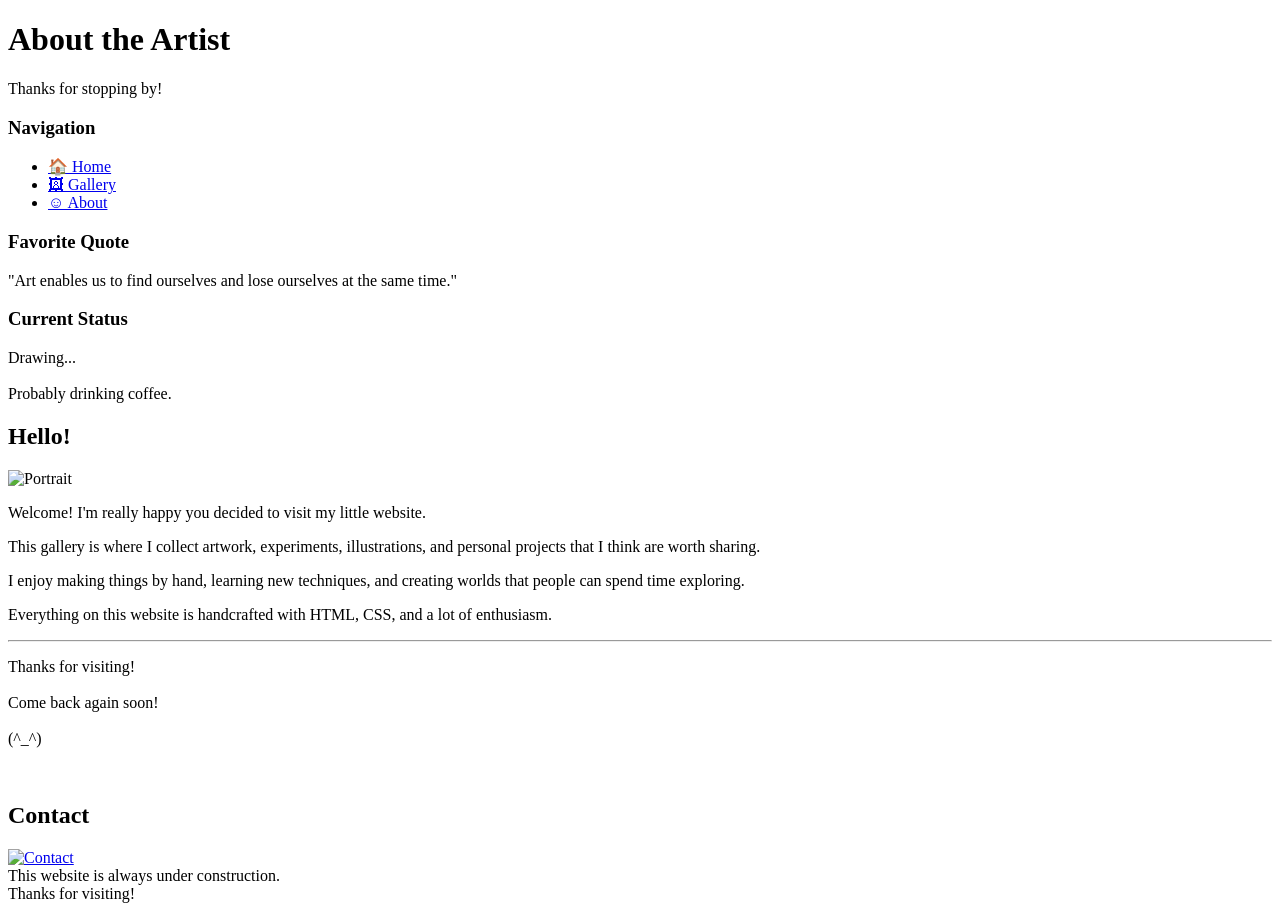
==== about.html @ c36dbe22 "Add files via upload" ====
<!DOCTYPE html>
<html lang="en">

<head>

    <meta charset="UTF-8">
    <meta name="viewport" content="width=device-width, initial-scale=1.0">

    <title>About Me</title>

    <link rel="stylesheet" href="css/style.css">
    <link rel="icon" type="image/png" href="images/favicon.png">

</head>

<body>

<div class="wrapper">

    <!-- ========================================= -->
    <!--                  HEADER                    -->
    <!-- ========================================= -->

    <div class="window header">

        <h1 class="title">

            About the Artist

        </h1>

        <div class="subtitle">

            Thanks for stopping by!

        </div>

    </div>

    <!-- ========================================= -->
    <!--               PAGE LAYOUT                 -->
    <!-- ========================================= -->

    <div class="layout">

        <!-- ===================================== -->
        <!--                 SIDEBAR               -->
        <!-- ===================================== -->

        <aside class="sidebar">

            <div class="window sidebar-box">

                <h3>Navigation</h3>

                <ul class="nav">

                    <li><a href="index.html">🏠 Home</a></li>

                    <li><a href="gallery.html">🖼 Gallery</a></li>

                    <li><a href="about.html">☺ About</a></li>

                </ul>

            </div>

            <div class="window sidebar-box">

                <h3>Favorite Quote</h3>

                <p class="quote">

                    "Art enables us to find ourselves and lose ourselves at the same time."

                </p>

            </div>

            <div class="window sidebar-box">

                <h3>Current Status</h3>

                <p class="small-text center">

                    Drawing...

                    <br><br>

                    Probably drinking coffee.

                </p>

            </div>

        </aside>

        <!-- ===================================== -->
        <!--              MAIN CONTENT             -->
        <!-- ===================================== -->

        <main class="content">

            <div class="window">

                <h2 class="section-title">

                    Hello!

                </h2>

                <!-- ================================= -->
                <!-- Replace portrait.png with yours   -->
                <!-- ================================= -->

                <img
                    class="profile-image"
                    src="images/portrait.png"
                    alt="Portrait">

                <p class="paragraph">

                    Welcome!

                    I'm really happy you decided to visit my
                    little website.

                </p>

                <p class="paragraph">

                    This gallery is where I collect artwork,
                    experiments, illustrations, and personal
                    projects that I think are worth sharing.

                </p>

                <p class="paragraph">

                    I enjoy making things by hand, learning
                    new techniques, and creating worlds that
                    people can spend time exploring.

                </p>

                <p class="paragraph">

                    Everything on this website is handcrafted
                    with HTML, CSS, and a lot of enthusiasm.

                </p>

                <hr class="divider">

                <p class="center">

                    Thanks for visiting!

                    <br><br>

                    Come back again soon!

                    <br><br>

                    (^_^)

                </p>

            </div>

            <br>

            <div class="window">

                <h2 class="section-title">

                    Contact

                </h2>

                    <div class="center">

                        <!-- Replace contact_button.png with your own button -->

                        <a href="#">

                            <img
                                src="images/contact_button.png"
                                class="pixel-button"
                                alt="Contact">

                        </a>

                    </div>

            </div>

        </main>

    </div>

    <!-- ========================================= -->
    <!--                  FOOTER                    -->
    <!-- ========================================= -->

    <div class="footer">

        This website is always under construction.

        <br>

        Thanks for visiting!

    </div>

</div>

</body>
</html>
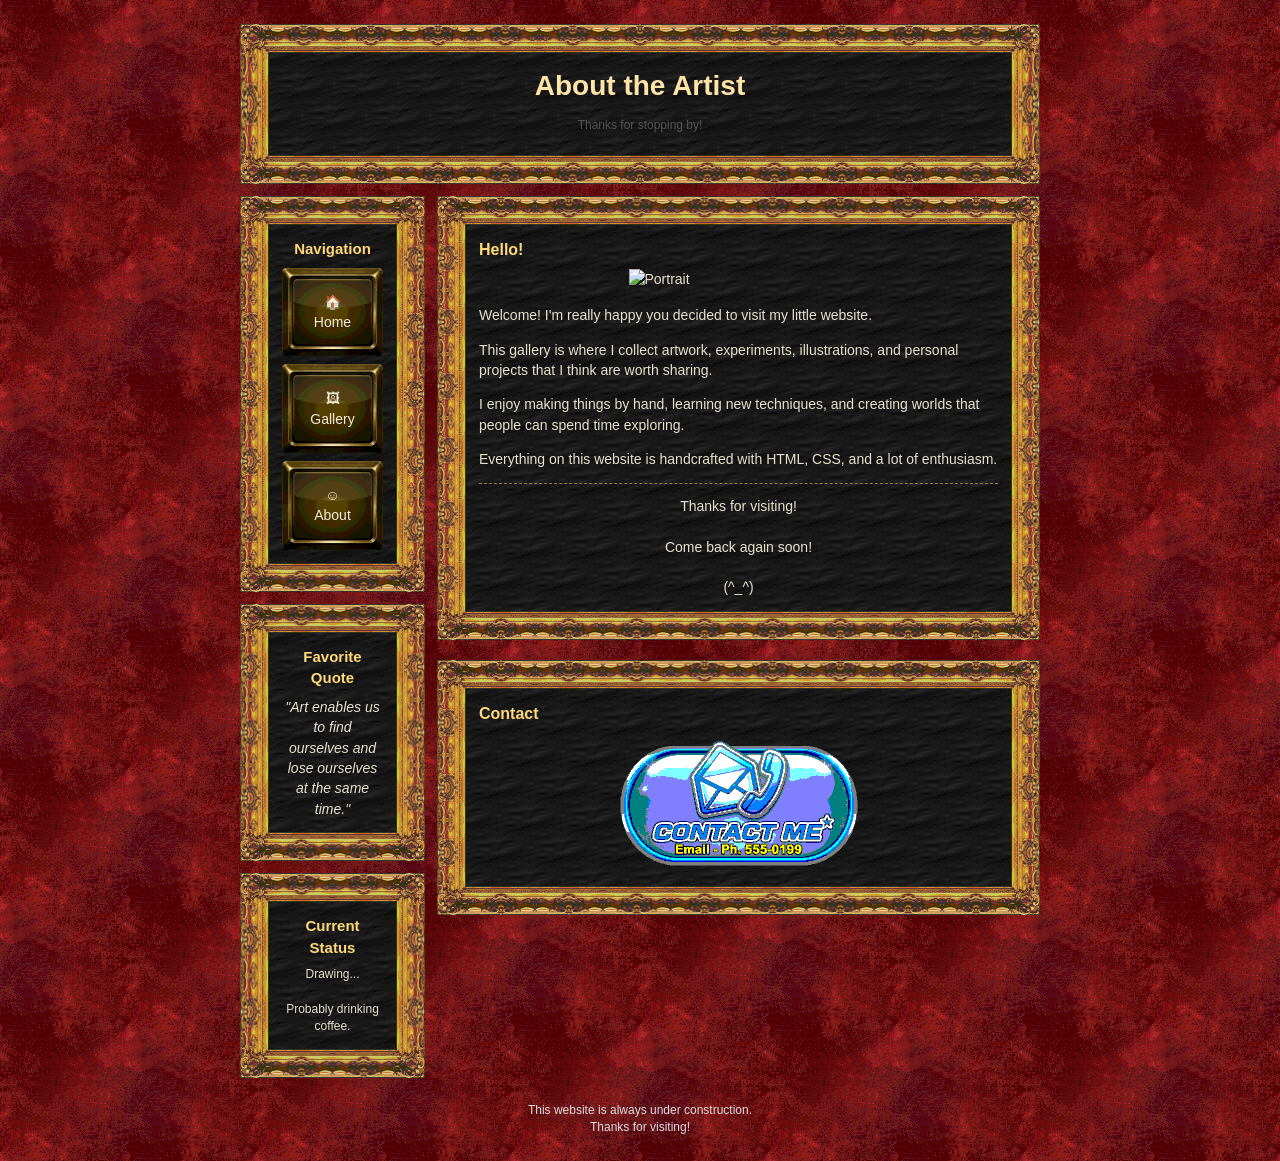
==== commit becd2115: "Change profile image format from PNG to GIF" ====
--- a/about.html
+++ b/about.html
@@ -115,7 +115,7 @@
 
                 <img
                     class="profile-image"
-                    src="images/portrait.png"
+                    src="images/portrait.gif"
                     alt="Portrait">
 
                 <p class="paragraph">
--- a/css/style.css
+++ b/css/style.css
@@ -0,0 +1,560 @@
+/* ===========================================================
+   GEOCITIES ART GALLERY
+   style.css
+
+   Best viewed at 1024×768
+   Hand-crafted with too much caffeine.
+   =========================================================== */
+
+*{
+    margin:0;
+    padding:0;
+    box-sizing:border-box;
+}
+
+body{
+    background:#2f3555 url("../images/bg_tile.png") repeat;
+    color:#e8e1cf;
+    font-family:Verdana, Arial, sans-serif;
+    font-size:14px;
+    line-height:1.45;
+}
+
+a{
+    color:#8fd5ff;
+    text-decoration:underline;
+}
+
+a:visited{
+    color:#d6b3ff;
+}
+
+a:hover{
+    color:#fff6a3;
+}
+
+img{
+    display:block;
+    max-width:100%;
+    height:auto;
+
+    image-rendering:pixelated;
+}
+
+/* ===============================
+   MAIN LAYOUT
+   =============================== */
+
+.wrapper{
+    width:800px;
+    margin:24px auto;
+}
+
+.header{
+    margin-bottom:12px;
+}
+
+.window{
+
+    border:30px solid transparent;
+
+    border-image-source:url("../images/border.png");
+    border-image-slice:30 fill;
+    border-image-repeat:round;
+
+    background:
+        url("../images/paper_tile.png")
+        repeat;
+
+    padding:12px;
+
+    overflow:hidden;
+}
+
+.layout{
+    display:flex;
+    gap:12px;
+}
+
+.sidebar{
+    width:185px;
+    flex-shrink:0;
+}
+
+.content{
+    flex:1;
+}
+
+/* ===============================
+   TITLES
+   =============================== */
+
+.title{
+    font-family:"Trebuchet MS", Verdana, sans-serif;
+    font-size:28px;
+    text-align:center;
+    color:#ffe4a8;
+    margin-bottom:10px;
+}
+
+.subtitle{
+    font-size:12px;
+    text-align:center;
+    margin-bottom:8px;
+    color:#555;
+}
+
+.section-title{
+    font-size:16px;
+    font-weight:bold;
+    margin-bottom:8px;
+    color:#ffd879;
+}
+
+/* ===============================
+   SIDEBAR
+   =============================== */
+
+.sidebar-box{
+    margin-bottom:12px;
+}
+
+.sidebar-box h3{
+    text-align:center;
+    margin-bottom:8px;
+    font-size:15px;
+    color:#ffd879;
+}
+
+.nav{
+
+    list-style:none;
+
+    display:flex;
+
+    flex-direction:column;
+
+    gap:8px;
+
+}
+
+.nav li{
+
+    margin:0;
+
+}
+
+.nav a{
+
+    display:flex;
+
+    align-items:center;
+    justify-content:center;
+
+    min-height:48px;
+
+    padding:8px 12px;
+
+    border:16px solid transparent;
+
+    border-image-source:url("../images/button_border.png");
+    border-image-slice:16 fill;
+    border-image-repeat:round;
+
+    background:transparent;
+
+    color:#f2ead8;
+
+    text-decoration:none;
+
+    text-align:center;
+
+    transition:
+        transform .08s,
+        filter .08s,
+        color .08s;
+
+}
+
+.nav a:hover{
+
+    transform:translateX(2px);
+
+    filter:brightness(1.08);
+
+    color:#ffffff;
+
+}
+
+.nav a:active{
+
+    transform:translateY(1px);
+
+    filter:brightness(.92);
+
+}
+
+.small-text{
+    font-size:12px;
+}
+
+/* ===============================
+   CONTENT
+   =============================== */
+
+.site-logo{
+
+    display:block;
+
+    margin:0 auto 10px auto;
+
+}
+
+.hero{
+    margin-bottom:15px;
+}
+
+.hero img{
+
+    width:100%;
+
+    display:block;
+
+}
+
+.paragraph{
+    margin-bottom:14px;
+}
+
+.center{
+    text-align:center;
+}
+
+.left{
+    text-align:left;
+}
+
+.right{
+    text-align:right;
+}
+
+.mt{
+    margin-top:12px;
+}
+
+.mb{
+    margin-bottom:12px;
+}
+
+/* ===============================
+   IMAGE HELPERS
+   =============================== */
+
+.full-width{
+    width:100%;
+}
+
+.center-image{
+    display:block;
+    margin:auto;
+}
+
+.pixel{
+    image-rendering:pixelated;
+}
+
+.framed{
+    border:2px solid #8f7d5a;
+}
+
+/* ===============================
+   GALLERY
+   =============================== */
+
+.gallery-card{
+    margin-bottom:18px;
+}
+
+.gallery-thumb{
+    width:100%;
+    margin-bottom:10px;
+}
+
+.gallery-card h2{
+    margin-bottom:8px;
+    color:#7b2500;
+}
+
+.read-button{
+
+    display:inline-flex;
+
+    align-items:center;
+    justify-content:center;
+
+    min-height:48px;
+
+    padding:8px 12px;
+
+    border:16px solid transparent;
+
+    border-image-source:url("../images/button_border.png");
+    border-image-slice:16 fill;
+    border-image-repeat:round;
+
+    background:transparent;
+
+    color:#f2ead8;
+
+    text-decoration:none;
+
+    font-weight:bold;
+
+    text-align:center;
+
+    transition:
+        transform .08s,
+        filter .08s,
+        color .08s;
+
+}
+
+.read-button:hover{
+
+    transform:translateX(2px);
+
+    filter:brightness(1.08);
+
+    color:#ffffff;
+
+}
+
+.read-button:active{
+
+    transform:translateY(1px);
+
+    filter:brightness(.92);
+
+}
+
+/* ===============================
+   ABOUT
+   =============================== */
+
+.profile-image{
+    width:220px;
+    margin:0 auto 16px auto;
+}
+
+/* ===============================
+   ARTICLE WRAPPER
+   =============================== */
+
+.article-shell{
+
+    padding:6px;
+
+}
+
+.article-frame{
+
+    width:100%;
+
+    height:900px;
+
+    border:none;
+
+    display:block;
+
+    background:#ffffff;
+
+}
+
+.breadcrumb{
+
+    font-size:11px;
+
+    color:#666;
+
+    margin-bottom:10px;
+
+}
+
+/* ===============================
+   FOOTER
+   =============================== */
+
+.footer{
+    margin-top:12px;
+    text-align:center;
+    font-size:12px;
+    color:#ddd;
+}
+
+.footer a{
+    color:#fff;
+}
+
+/* ===============================
+   RETRO STUFF
+   =============================== */
+
+.divider{
+    border:none;
+    border-top:1px dashed #9b7c46;
+    margin:12px 0;
+}
+
+.counter{
+    text-align:center;
+    margin-top:8px;
+}
+
+.counter img{
+    margin:auto;
+}
+
+.notice{
+
+    background:transparent;
+
+    border:16px solid transparent;
+
+    border-image-source:url("../images/bulletin_board.png");
+    border-image-slice:16 fill;
+    border-image-repeat:round;
+
+    padding:12px;
+
+    margin-bottom:12px;
+
+    color:#e8e1cf;
+
+}
+
+.quote{
+    font-style:italic;
+    text-align:center;
+}
+
+.placeholder{
+    background:#d9d1b7;
+    border:2px dashed #8a7d58;
+    color:#5b543f;
+    text-align:center;
+    padding:40px 10px;
+}
+
+.badges{
+    display:flex;
+    flex-wrap:wrap;
+    justify-content:center;
+    gap:6px;
+    margin-top:10px;
+}
+
+.badges img{
+    width:88px;
+    height:31px;
+    object-fit:cover;
+}
+
+/* ===============================
+   PIXEL BUTTONS
+   =============================== */
+
+.pixel-button{
+
+    display:block;
+
+    margin:auto;
+
+    image-rendering:pixelated;
+
+    transition:transform .08s;
+
+}
+
+.pixel-button:hover{
+
+    transform:translateY(-1px);
+
+}
+
+.pixel-button:active{
+
+    transform:translateY(1px);
+
+}
+
+/* ===============================
+   RESPONSIVE
+   (Even though nobody in 2001
+   cared.)
+   =============================== */
+
+@media (max-width:860px){
+
+.wrapper{
+    width:95%;
+}
+
+.layout{
+    flex-direction:column;
+}
+
+.sidebar{
+    width:100%;
+}
+
+}
+
+/* ===============================
+   PROCEDURAL GIF DECORATIONS
+   =============================== */
+
+#decorations{
+
+    position:fixed;
+
+    top:0;
+    left:0;
+
+    width:100%;
+    height:100%;
+
+    z-index:0;
+
+    pointer-events:none;
+
+    overflow:hidden;
+
+}
+
+
+#decorations img{
+
+    position:absolute;
+
+    image-rendering:pixelated;
+
+}
+
+
+.wrapper{
+
+    position:relative;
+
+    z-index:1;
+
+}
+
+/* ===============================
+   ADDITIVE GIF DECORATIONS
+   =============================== */
+
+#decorations .additive{
+
+    mix-blend-mode:plus-lighter;
+
+}
